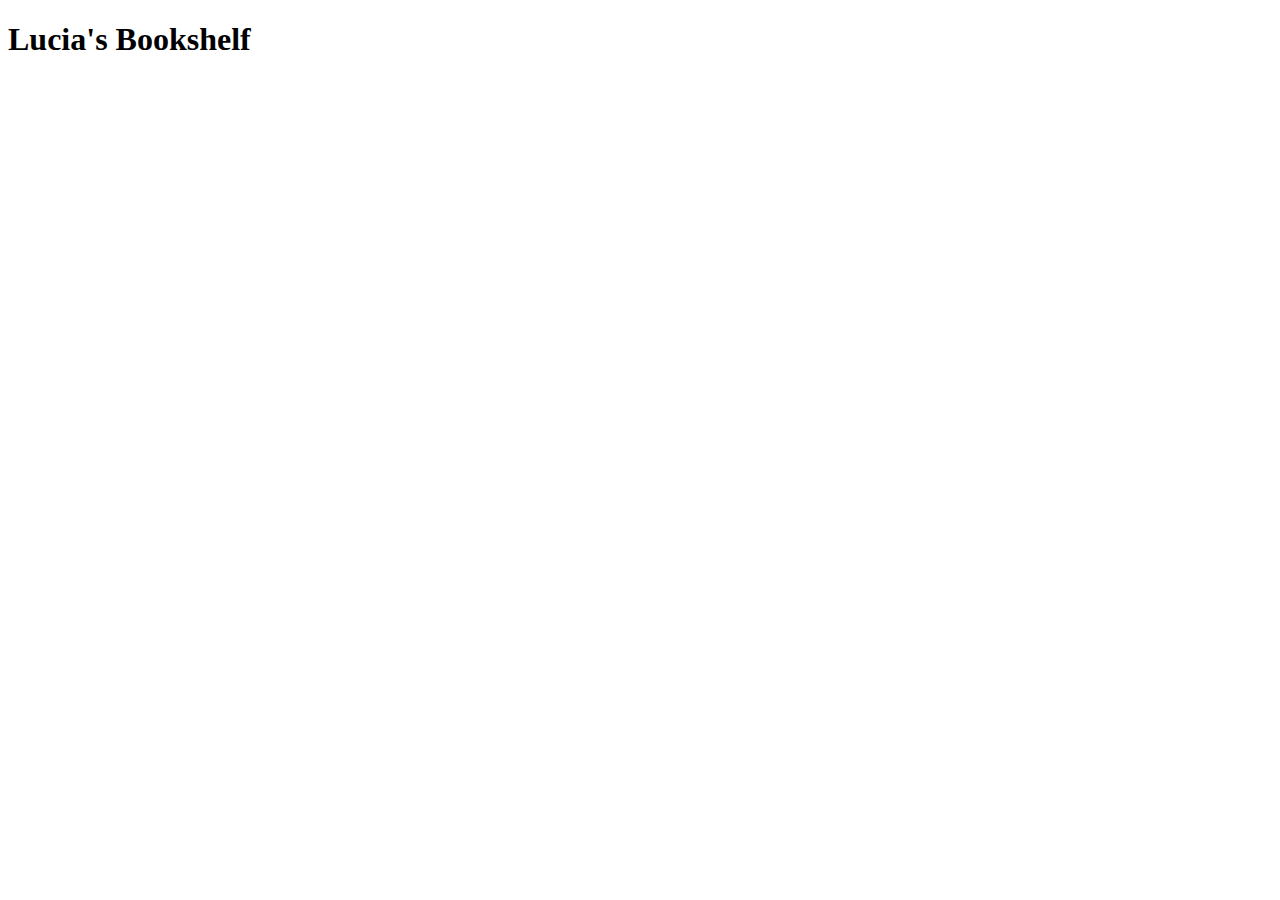
==== index.html @ 08e12e8c "html upload" ====
<!DOCTYPE html>
<html lang="en">

<head>
    <meta charset="UTF-8">
    <meta name="viewport" content="width=device-width, initial-scale=1.0">
    <meta http-equiv="X-UA-Compatible" content="ie=edge">
    <link rel="stylesheet" href="style.css">
    <title>Document</title>
</head>
<body>
    <header>
        <h1>Lucia's Bookshelf</h1>
     </header>
    <div id='container'>
        <div>
            <ul id='productList'>

            </ul>
        </div>
    </div>
    <script type="module" src="./app.js"></script>
</body>

</html>
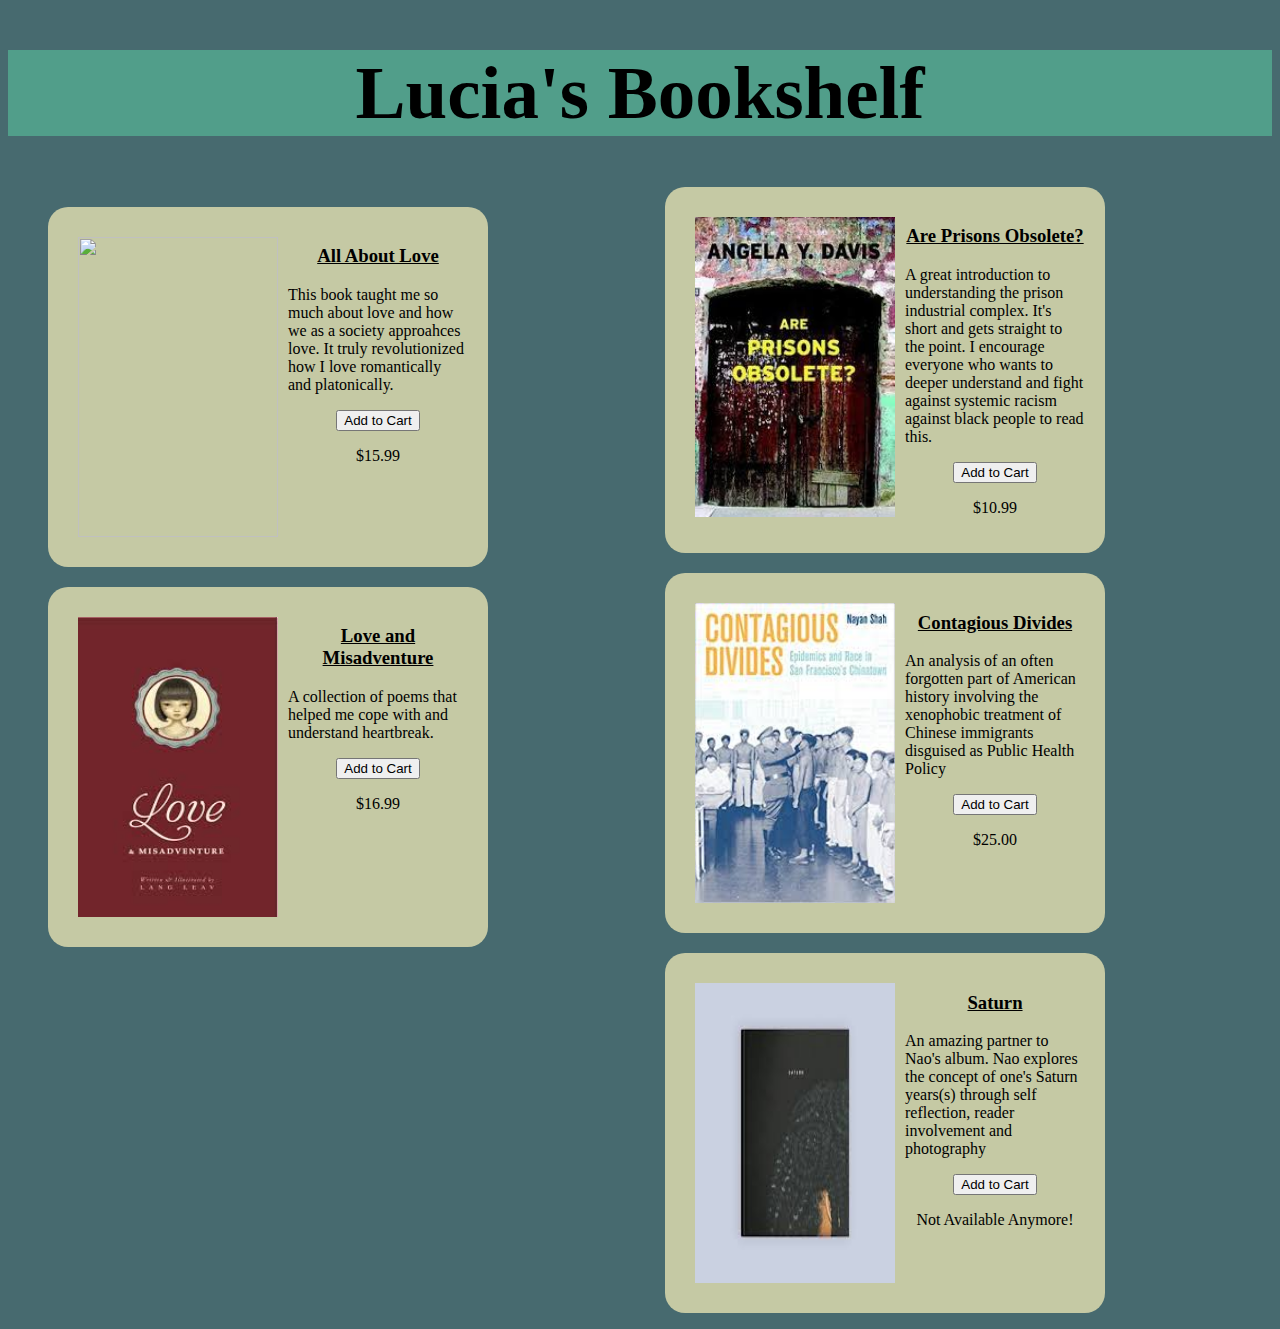
==== commit 946f738b: "creating a shoping cart page with some css" ====
--- a/index.html
+++ b/index.html
@@ -5,7 +5,8 @@
     <meta charset="UTF-8">
     <meta name="viewport" content="width=device-width, initial-scale=1.0">
     <meta http-equiv="X-UA-Compatible" content="ie=edge">
-    <link rel="stylesheet" href="style.css">
+    <link rel="stylesheet" href="./productsPage/style.css">
+    <link rel="stylesheet" href="./universal/universal.css">
     <title>Document</title>
 </head>
 <body>
--- a/productsPage/style.css
+++ b/productsPage/style.css
@@ -0,0 +1,36 @@
+
+
+ul {
+    column-count: 2;
+    column-gap: 10px;
+}
+
+li {
+   list-style-type: none;
+   display: table-column 4;
+   max-height: 500px;
+   max-width: 400px;
+   padding: 20px;
+   background-color: #C5C9A4;
+   border-radius: 20px;
+   text-align: center;
+   font-family:Georgia, 'Times New Roman', Times, serif;
+   overflow: scroll;
+   margin-top: 20px;
+}
+
+li h3 {
+   text-decoration: underline;
+}
+
+li img {
+   width: 200px;
+   height: 300px;
+   float: left;
+   margin: 10px;
+   
+}
+
+li #summary {
+   text-align: left;
+}--- a/universal/universal.css
+++ b/universal/universal.css
@@ -0,0 +1,10 @@
+
+body {
+    background-color:#476A6F;
+}
+
+h1 {
+    text-align: center;
+    background-color: #519E8A;
+    font-size: 75px;
+}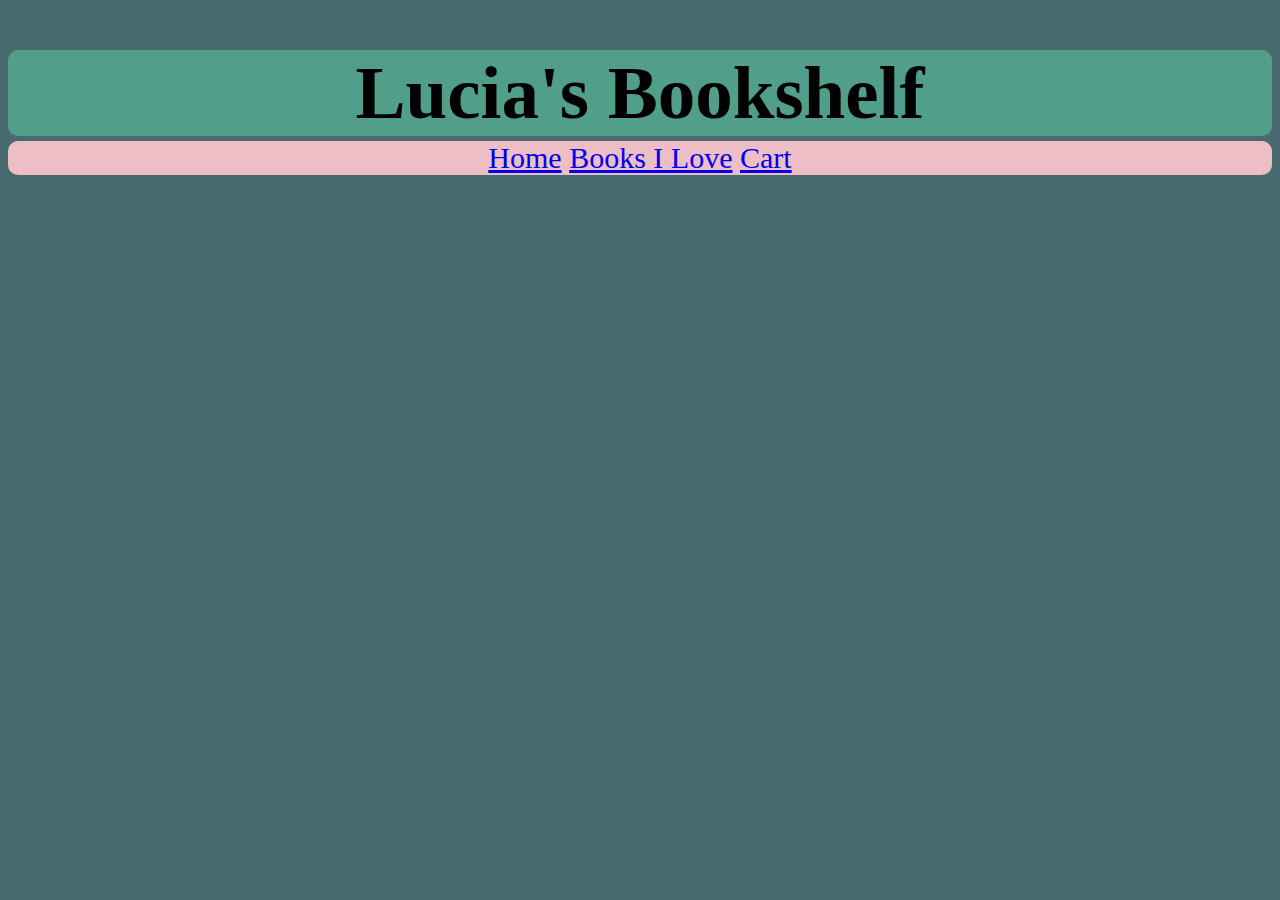
==== commit 2655c651: "uploading literally everything because I forgot to ACP" ====
--- a/index.html
+++ b/index.html
@@ -5,7 +5,6 @@
     <meta charset="UTF-8">
     <meta name="viewport" content="width=device-width, initial-scale=1.0">
     <meta http-equiv="X-UA-Compatible" content="ie=edge">
-    <link rel="stylesheet" href="./productsPage/style.css">
     <link rel="stylesheet" href="./universal/universal.css">
     <title>Document</title>
 </head>
@@ -13,14 +12,11 @@
     <header>
         <h1>Lucia's Bookshelf</h1>
      </header>
-    <div id='container'>
-        <div>
-            <ul id='productList'>
-
-            </ul>
-        </div>
-    </div>
-    <script type="module" src="./app.js"></script>
+     <nav>
+        <a href='./index.html'>Home</a>
+        <a href='./productsPage/index.html'>Books I Love</a>
+        <a href='./shoppingCart/index.html'>Cart</a>
+    </nav>
 </body>
 
 </html>--- a/universal/universal.css
+++ b/universal/universal.css
@@ -7,4 +7,16 @@
     text-align: center;
     background-color: #519E8A;
     font-size: 75px;
+    width: 100%;
+    border-radius: 10px;
+    margin-bottom: 5px;
+}
+
+nav {
+    font-family:Georgia, 'Times New Roman', Times, serif;
+    text-align: center;
+    background-color: rgb(238, 190, 197);
+    font-size: 30px;
+    color: black;
+    border-radius: 10px;
 }